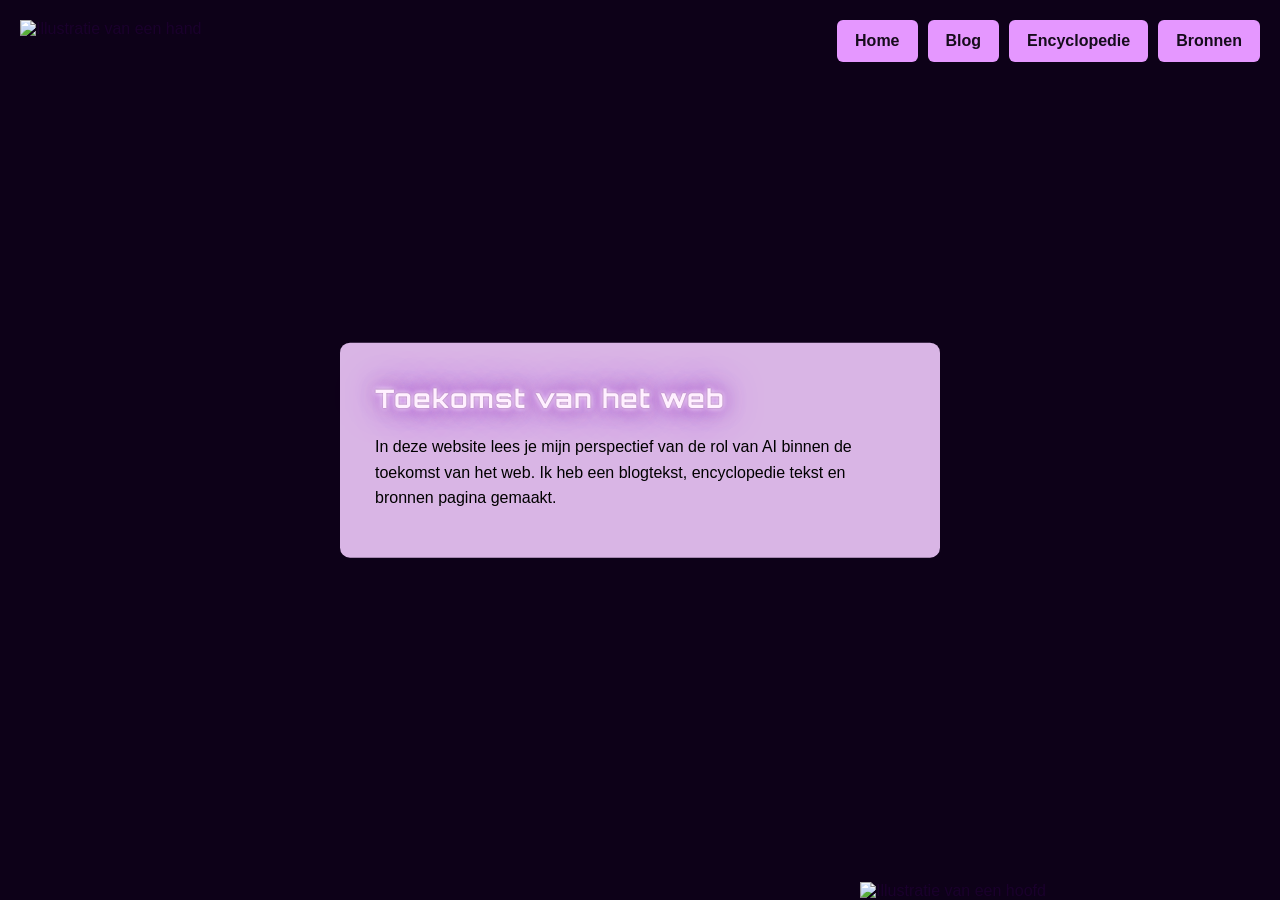
==== index.html @ ff5cd3cd "Add files via upload" ====
<!DOCTYPE html>
<html lang="nl">
<head>
    <meta charset="UTF-8">
    <meta name="viewport" content="width=device-width, initial-scale=1.0">
    <title>Toekomst voor het Web</title>
    
  
    <link rel="preconnect" href="https://fonts.googleapis.com">
    <link rel="preconnect" href="https://fonts.gstatic.com" crossorigin>
    <link href="https://fonts.googleapis.com/css2?family=Orbitron:wght@400;700;900&display=swap" rel="stylesheet">
    <link rel="stylesheet" href='style.css'>
</head> 
<body>

    <header>
      <nav class="top-nav">
        <ul>
<li><a href="index.html">Home</a></li>
<li><a href="blog.html">Blog</a></li>
<li><a href="enclyclopedie.html">Encyclopedie</a></li>
<li><a href="bronnen.html">Bronnen</a></li>

        </ul>
</nav>

    </header>

   
    <img src="images/hand.svg" class="img-hand" alt="Illustratie van een hand">
    <img src="images/head.svg" class="img-head" alt="Illustratie van een hoofd">
    <main class="page-container">
        <section class="card-pink card-bottom-left">
            <section class="Welkom">
            <h2>Toekomst van het web</h2>
            <p>In deze website lees je mijn perspectief van de rol van AI binnen de toekomst van het web. 
                Ik heb een blogtekst, encyclopedie tekst en bronnen pagina gemaakt. 
            
            </p>
        </section>
    </main>

</body>
</html>
---- style.css ----
@import url('https://fonts.googleapis.com/css2?family=Orbitron:wght@400;700;900&display=swap');


* {
    box-sizing: border-box;
    margin: 0;
    padding: 0;
}

body {
    background-color: #0d0118;
    
    background-image: url('images/6de68a73f82bf5dac4ca283f787d21d5.jpg');
    background-size: cover;
    background-position: center;
    background-repeat: no-repeat;
    background-attachment: fixed;
    font-family: 'Segoe UI', Tahoma, Geneva, Verdana, sans-serif;
    color: #1a002c;
    min-height: 100vh;
    position: relative;
    overflow-x: hidden;

main {
    min-height: 100vh;
    display: flex;
    justify-content: center;
    align-items: center;
}

.sources {
    width: 600px;
    max-width: 85vw;
    box-sizing: border-box;
    margin: 0 auto;
    padding: 35px;

    background-color: #d9b5e5;
    color: #160c1c;
    border-radius: 10px;

    position: fixed;
    top: 50%;
    left: 50%;
    transform: translate(-50%, -50%);
}
.sources a {
    color: #e2afff;
}

.sources a:hover {
    color: #ffffff;
    text-shadow: 0 0 10px #dda2ff;
}

.Welkom {
    position: fixed;
    top: 50%;
    left: 50%;
    transform: translate(-50%, -50%);

    width: 600px;
    max-width: 85vw;
    box-sizing: border-box;
    padding: 35px;

    background-color: #d9b5e5;
    color: #160c1c;
    border-radius: 10px;
}

.Welkom h2 {
    margin-top: 0;
}

.Welkom p {
    line-height: 1.6;
    overflow-wrap: break-word;
}
}

.top-nav {
    position: fixed;
    top: 20px;
    right: 20px;
    z-index: 1000;

    display: flex;
    flex-flow: row nowrap;
    gap: 10px;
    align-items: center;
}

.top-nav ul {
    display: flex;
flex-direction: row;
align-items: center;
gap: 10px;
    list-style: none;
    margin: 0;
    padding: 0;
}

  
.top-nav li {
    display: block;
    list-style: none;
    margin: 0;
    padding: 0;
}
.top-nav a {
    display: inline-block;
    position: static;
    margin: 0;
    padding: 12px 18px;

    background-color: #e597ff;
    color: #160c1c;
    text-decoration: none;
    border-radius: 6px;
    font-weight: bold;
    white-space: nowrap;

}

.top-nav a {
    transition: all 0.3s ease;
}

.top-nav a:hover {
    color: #ffffff;
    background-color: #8d36c9;
    text-shadow:
        0 0 5px #ffffff,
        0 0 10px #e7a5ff,
        0 0 20px #c04dff,
        0 0 35px #9b00ff;

    box-shadow:
        0 0 8px #c04dff,
        0 0 20px #9b00ff;

    transform: translateY(-3px);
}


.img-hand {
    position: fixed;
    top: 20px;
    left: 20px;
    width: 380px;
    z-index: 1;
    pointer-events: none;
}

.img-head {
    position: fixed;
    bottom: 0;
    right: 0;
    width: 420px;
    z-index: 1;
    pointer-events: none;
}


.page-container {
    position: relative;
    width: 100%;
    min-height: 100vh;
    z-index: 10;
}


.card-pink {
    background-color: #d8b4e2;
    padding: 30px;
    border-radius: 2px;
    box-shadow: 0 8px 30px rgba(0, 0, 0, 0.7);
    position: absolute;
    line-height: 1.6;
    max-height: 75vh;
    overflow-y: auto;
}


.card-pink h1, 
.card-pink h2, 
.card-pink h3 {
    font-family: 'Orbitron', sans-serif; 
    color: #000000;
    margin-bottom: 15px;
    letter-spacing: 1px;
}

.card-pink h2 {
    font-size: 1.6rem;
}

.card-pink p {
    margin-bottom: 12px;
    font-size: 1rem;
    color: #000000;
}




.card-center {
    top: 120px;
    left: 30%;
    width: 520px;
}

.textbox {
    background-color: #d9b5e5;
    color: #160c1c;
    padding: 35px;
    border-radius: 10px;
    box-sizing: border-box;
}


.textbox h2 {
    color: #160c1c;
}


.textbox a {
    color: #4b126b;
    text-decoration: none;
}

.textbox a:hover {
    color: #ffffff;
    text-shadow: 0 0 10px #a000ff;
}

.text-box.links {
    position: fixed;
    top: 50%;
    left: 50%;
    transform: translate(-50%, -50%);

    width: 600px;
    max-width: 85vw;
    box-sizing: border-box;
    padding: 35px;

    background-color: #d9b5e5;
    color: #160c1c;
    border-radius: 10px;
}

.text-box.links h2 {
    color: #160c1c;
}

.text-box.links a {
    color: #4b126b;
}


h1,
h2 {
    color: #f4d8ff;
    text-shadow:
        0 0 5px #ffffff,
        0 0 10px #d68aff,
        0 0 20px #a83cff,
        0 0 35px #9600ff;
}

h1:hover,
h2:hover {
    text-shadow:
        0 0 8px #ffffff,
        0 0 15px #e8aaff,
        0 0 30px #b84dff,
        0 0 45px #ffffff;

    transition: text-shadow 0.3s ease;
}

h1,
h2 {
    color: #fff0ff;
    -webkit-text-fill-color: #fff0ff;

    text-shadow:
        0 0 2px #915a9a,
        0 0 5px #ffffff,
        0 0 10px #e8aaff,
        0 0 20px #7d2d9c,
        0 0 40px #a020f0;
}
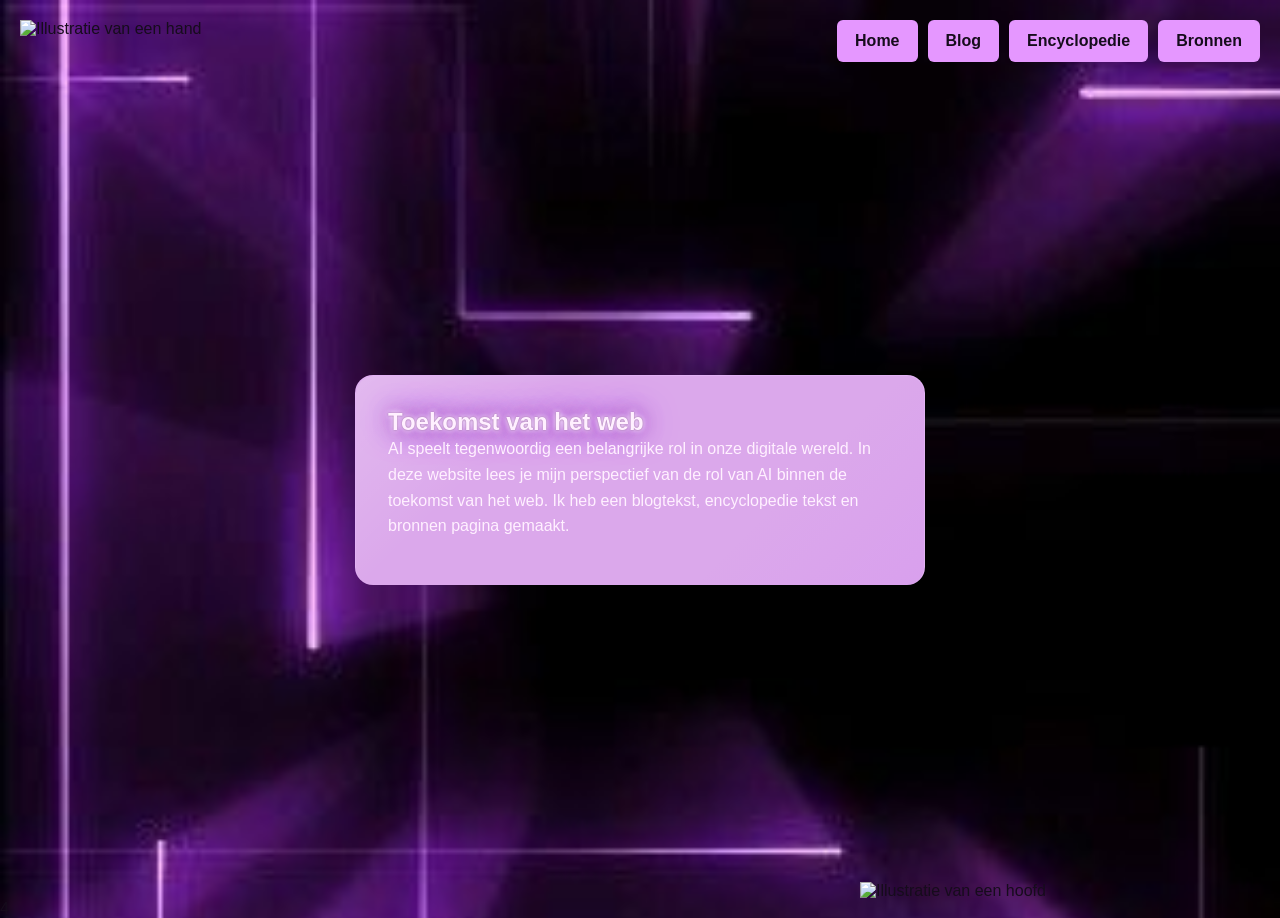
==== commit 9ae24fdd: "Add files via upload" ====
--- a/index.html
+++ b/index.html
@@ -10,16 +10,16 @@
     <link rel="preconnect" href="https://fonts.googleapis.com">
     <link rel="preconnect" href="https://fonts.gstatic.com" crossorigin>
     <link href="https://fonts.googleapis.com/css2?family=Orbitron:wght@400;700;900&display=swap" rel="stylesheet">
-    <link rel="stylesheet" href='style.css'>
+    <link rel="stylesheet" href='./css/style.css'>
 </head> 
 <body>
 
     <header>
-      <nav class="top-nav">
+      <nav>
         <ul>
 <li><a href="index.html">Home</a></li>
 <li><a href="blog.html">Blog</a></li>
-<li><a href="enclyclopedie.html">Encyclopedie</a></li>
+<li><a href="encyclopedie.html">Encyclopedie</a></li>
 <li><a href="bronnen.html">Bronnen</a></li>
 
         </ul>
@@ -27,19 +27,20 @@
 
     </header>
 
-   
-    <img src="images/hand.svg" class="img-hand" alt="Illustratie van een hand">
-    <img src="images/head.svg" class="img-head" alt="Illustratie van een hoofd">
-    <main class="page-container">
-        <section class="card-pink card-bottom-left">
-            <section class="Welkom">
+               
+    <img src="../website/images/hand.svg" class="img-hand" alt="Illustratie van een hand">
+    <img src="../website/images/head.svg" class="img-head" alt="Illustratie van een hoofd"> 
+    <main>
+        
+             <article>
             <h2>Toekomst van het web</h2>
-            <p>In deze website lees je mijn perspectief van de rol van AI binnen de toekomst van het web. 
-                Ik heb een blogtekst, encyclopedie tekst en bronnen pagina gemaakt. 
+        
+            <p>AI speelt tegenwoordig een belangrijke rol in onze digitale wereld.
+                In deze website lees je mijn perspectief van de rol van AI binnen de toekomst van het web.
+                Ik heb een blogtekst, encyclopedie tekst en bronnen pagina gemaakt.<p>
+                </article>
             
-            </p>
-        </section>
     </main>
 
 </body>
-</html>+</html>4
--- a/css/style.css
+++ b/css/style.css
@@ -0,0 +1,328 @@
+
+@import url('https://fonts.googleapis.com/css2?family=Orbitron:wght@400;700;900&display=swap');
+
+* {
+    box-sizing: border-box;
+    margin: 0;
+    padding: 0;
+}
+
+body {
+    min-height: 100vh;
+    overflow-x: hidden;
+    position: relative;
+    background: #0d0118 url('../images/6de68a73f82bf5dac4ca283f787d21d5.jpg')
+        center / cover fixed no-repeat;
+    font-family: 'Segoe UI', Tahoma, Geneva, Verdana, sans-serif;
+    color: #160c1c;
+}
+
+/* Navigatie */
+
+nav {
+    position: fixed;
+    top: 20px;
+    right: 20px;
+    z-index: 1000;
+}
+
+nav ul {
+    display: flex;
+    flex-flow: row nowrap;
+    align-items: center;
+    gap: 10px;
+    list-style: none;
+}
+
+nav a {
+    display: inline-block;
+    padding: 12px 18px;
+    border-radius: 6px;
+    background-color: #e597ff;
+    color: #160c1c;
+    text-decoration: none;
+    font-weight: bold;
+    white-space: nowrap;
+    transition: all 0.3s ease;
+}
+
+nav a:hover {
+    transform: translateY(-3px);
+    background-color: #8d36c9;
+    color: #fff;
+    text-shadow:
+        0 0 5px #fff,
+        0 0 10px #e7a5ff,
+        0 0 20px #c04dff,
+        0 0 35px #9b00ff;
+    box-shadow:
+        0 0 8px #c04dff,
+        0 0 20px #9b00ff;
+}
+
+/* Afbeeldingen */
+
+.img-hand,
+.img-head {
+    position: fixed;
+    z-index: 1;
+    pointer-events: none;
+    animation: neonPulse 1.5s ease-in-out infinite alternate;
+}
+
+.img-hand {
+    top: 20px;
+    left: 20px;
+    width: 380px;
+}
+
+.img-head {
+    right: 0;
+    bottom: 0;
+    width: 420px;
+}
+
+@keyframes neonPulse {
+    from {
+        filter:
+            drop-shadow(0 0 4px #a020f0)
+            drop-shadow(0 0 8px #f6f7f8);
+    }
+
+    to {
+        filter:
+            drop-shadow(0 0 12px #a020f0)
+            drop-shadow(0 0 25px #f9f9f9);
+    }
+}
+
+/* Inhoud */
+
+main {
+    position: relative;
+    z-index: 10;
+    display: flex;
+    justify-content: center;
+    align-items: center;
+    width: 100%;
+    min-height: 100vh;
+    padding: 90px 20px 30px;
+}
+
+article {
+    width: 570px;
+    max-width: 85vw;
+    max-height: 78vh;
+    overflow-y: auto;
+    padding: 32px;
+    padding-bottom: 16px;
+    border-radius: 10px;
+    border:none; 
+    background-color: #d8b2e0;
+    color: #160c1c;
+    border-bottom: none !important;
+    box-shadow: none !important;
+   
+}
+
+article:hover {
+    border-color: rgba(226, 175, 255, 0.95);
+    box-shadow:
+        0 0 18px rgba(160, 32, 240, 0.3),
+        0 0 35px rgba(160, 32, 240, 0.12),
+        inset 0 0 14px rgba(255, 255, 255, 0.1);
+}
+h1,
+h2 {
+    color: #fff0ff;
+    -webkit-text-fill-color: #fff0ff;
+    text-shadow:
+        0 0 2px #915a9a,
+        0 0 5px #ffffff,
+        0 0 10px #e8aaff,
+        0 0 20px #7d2d9c,
+        0 0 35px #a020f0;
+    transition: text-shadow 0.7s ease;
+}
+
+h1:hover,
+h2:hover {
+    text-shadow:
+        0 0 5px #ffffff,
+        0 0 12px #e8aaff,
+        0 0 24px #b84dff,
+        0 0 38px #a020f0;
+}
+
+article p {
+    margin-bottom: 14px;
+    line-height: 1.6;
+    overflow-wrap: break-word;
+}
+
+article ul {
+    padding-left: 20px;
+    line-height: 1.6;
+}
+
+article a:hover {
+    color: #fff;
+    text-shadow: 0 0 10px #dda2ff;
+}
+
+article h2 {
+    display: table;
+    width: auto;
+    border: none !important;
+    background: none !important;
+    box-shadow: none !important;
+}
+
+/* Bronnenpagina */
+
+.sources a {
+    color: #e2afff;
+}
+
+/* Kleine schermen */
+
+@media (max-width: 700px) {
+    nav {
+        top: 12px;
+        right: 12px;
+        left: 12px;
+    }
+
+    nav ul {
+        justify-content: center;
+        flex-wrap: wrap;
+        gap: 6px;
+    }
+
+    nav a {
+        padding: 10px;
+        font-size: 12px;
+    }
+
+    .img-hand {
+        top: 90px;
+        left: 0;
+        width: 30vw;
+    }
+
+    .img-head {
+        width: 32vw;
+    }
+
+    main {
+        padding-top: 110px;
+    }
+
+    article {
+        max-width: 90vw;
+        max-height: 75vh;
+        padding: 24px;
+    }
+}
+@keyframes ambientGlow {
+    from {
+        background-position: 0% 50%, 100% 50%, center;
+    }
+
+    to {
+        background-position: 100% 50%, 0% 50%, center;
+    }
+}
+
+@media (prefers-reduced-motion: reduce) {
+    *,
+    *::before,
+    *::after {
+        animation: none !important;
+        transition: none !important;
+    }
+}
+
+/* Paarse glazen tekstblokken */
+article {
+    width: 570px;
+    max-width: 85vw;
+    max-height: 78vh;
+    overflow-y: auto;
+    padding: 32px;
+
+    position: relative;
+    isolation: isolate;
+
+    /* Transparant paars glas */
+    background: rgb(219, 168, 235);
+    color: #fff0ff;
+
+    /* Glazen rand */
+    border: 1px solid rgba(235, 190, 255, 0.45);
+    border-radius: 18px;
+
+    /* Glas vervaagt wat erachter zit */
+    -webkit-backdrop-filter: blur(14px) saturate(150%);
+    backdrop-filter: blur(14px) saturate(150%);
+
+    /* Diepte en licht */
+    box-shadow:
+        0 18px 40px rgba(0, 0, 0, 0.28),
+        0 0 22px rgba(190, 70, 255, 0.18),
+        inset 0 1px 1px rgba(255, 255, 255, 0.35),
+        inset 0 -12px 25px rgba(100, 20, 160, 0.12);
+
+    animation: glassFloat 6s ease-in-out infinite;
+    transition:
+        border-color 0.35s ease,
+        box-shadow 0.35s ease,
+        background 0.35s ease;
+}
+
+/* Zwevend 3D-gevoel */
+@keyframes glassFloat {
+    0%, 100% {
+        translate: 0 0;
+    }
+    50% {
+        translate: 0 -6px;
+    }
+}
+
+/* Lichtreflectie boven op het glas */
+article::before {
+    content: "";
+    position: absolute;
+    inset: 0;
+    border-radius: inherit;
+    pointer-events: none;
+    z-index: -1;
+
+    background: linear-gradient(
+        135deg,
+        rgba(255, 255, 255, 0.2),
+        transparent 28%,
+        transparent 70%,
+        rgba(200, 100, 255, 0.12)
+    );
+}
+
+/* Glas licht op wanneer je erover beweegt */
+article:hover {
+    border-color: rgba(240, 190, 255, 0.85);
+    background: rgba(125, 55, 165, 0.4);
+
+    box-shadow:
+        0 22px 48px rgba(0, 0, 0, 0.35),
+        0 0 28px rgba(200, 70, 255, 0.3),
+        inset 0 1px 2px rgba(255, 255, 255, 0.45);
+}
+
+@media (prefers-reduced-motion: reduce) {
+    article {
+        animation: none;
+        translate: none;
+    }
+}
+
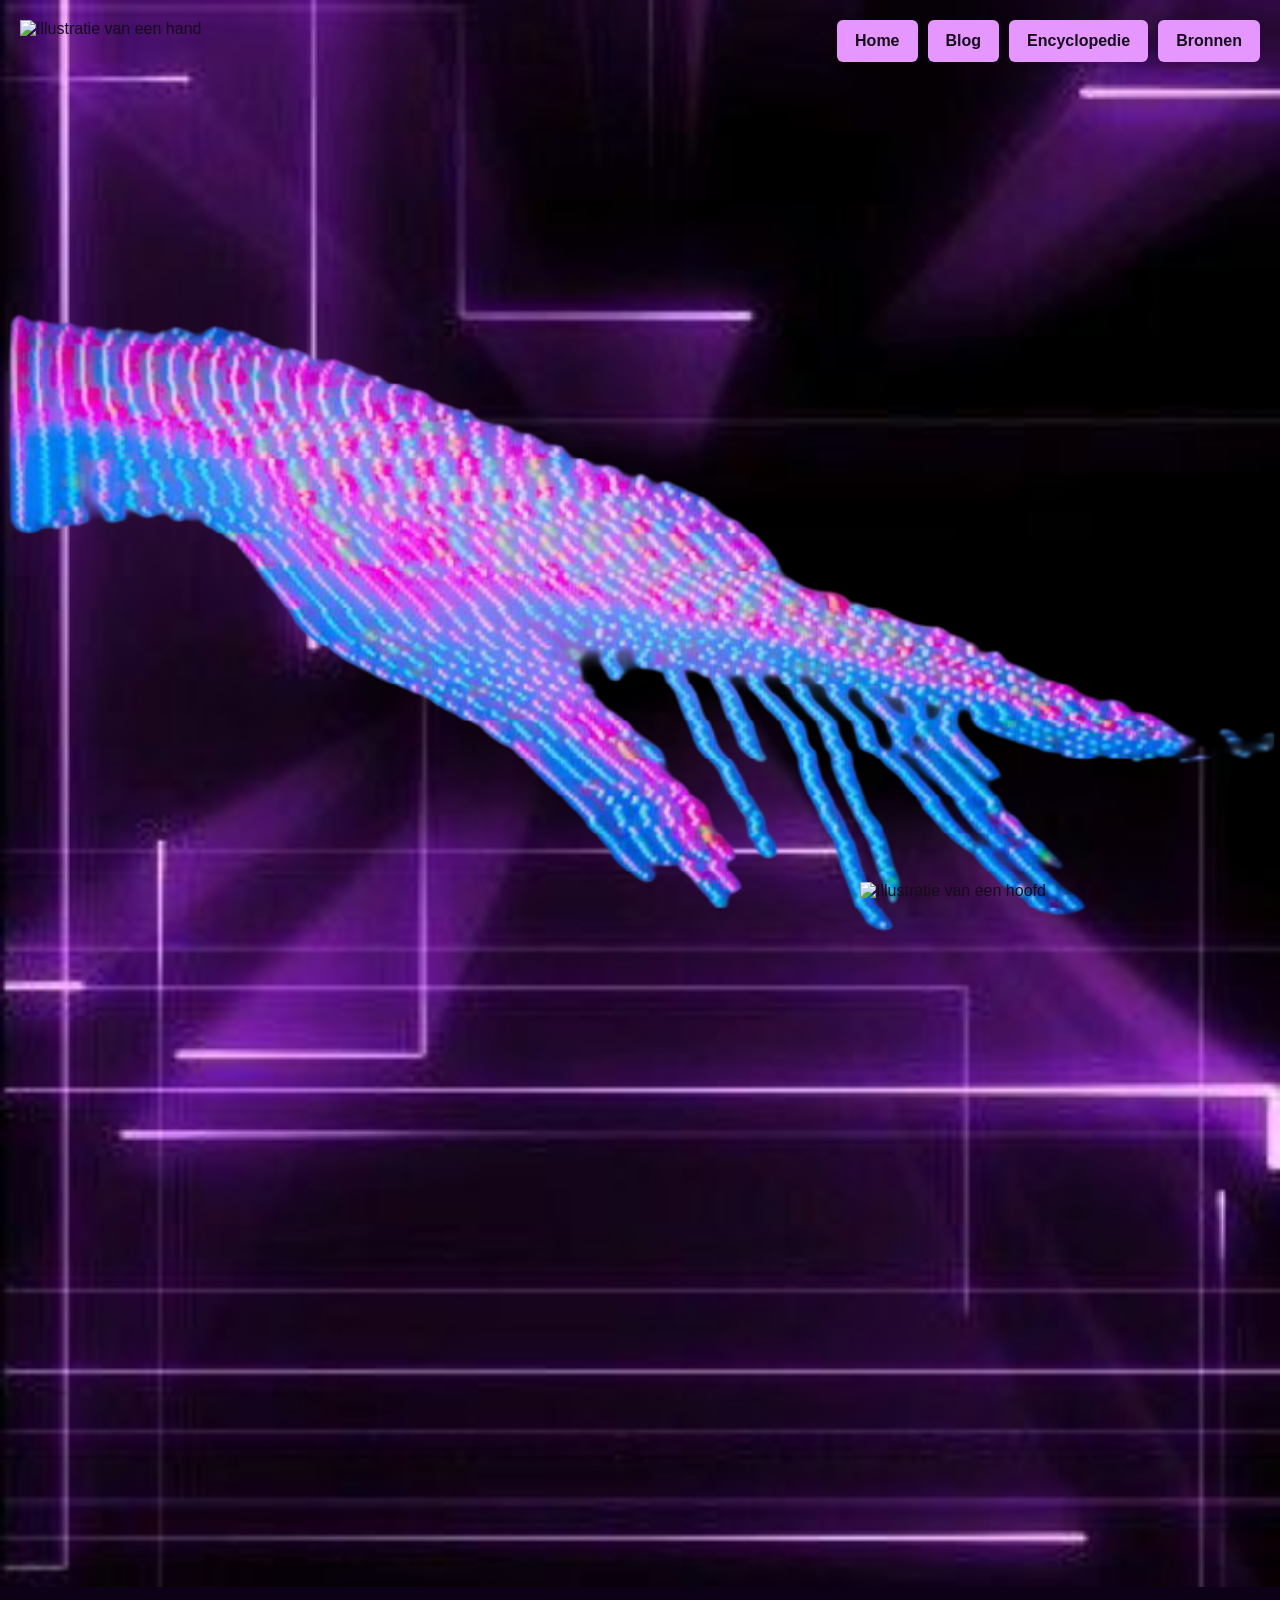
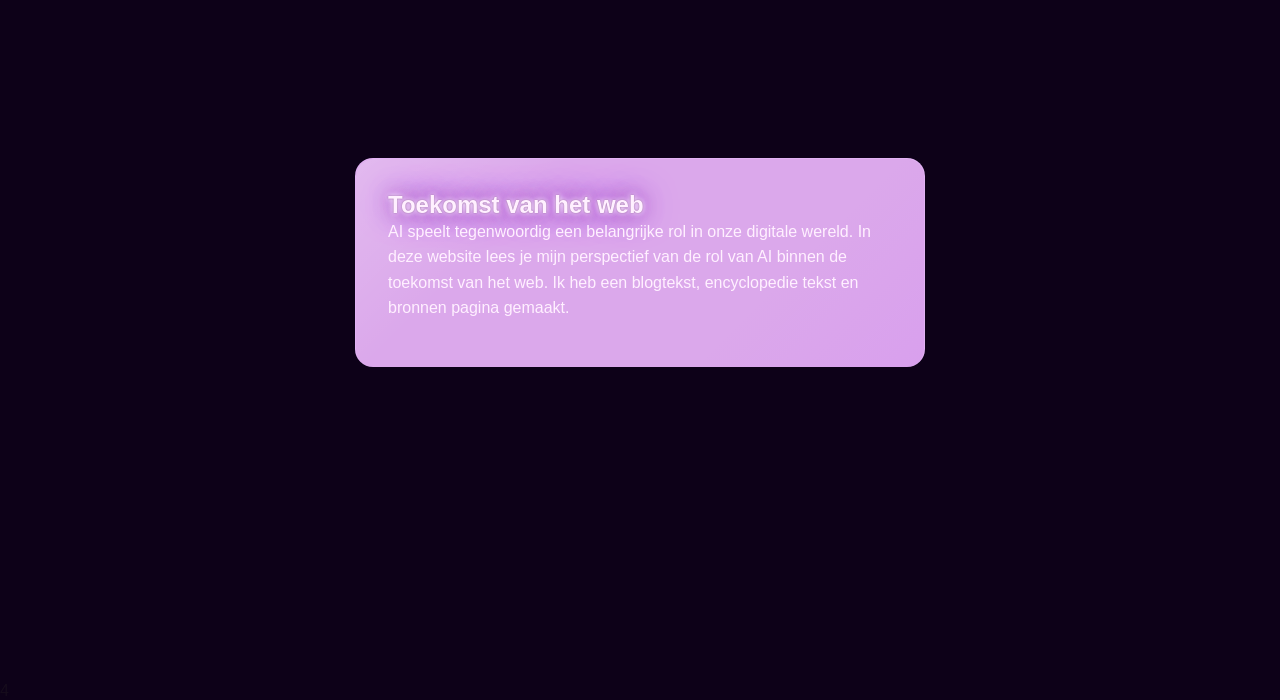
==== commit c932424d: "Update index.html" ====
--- a/index.html
+++ b/index.html
@@ -30,6 +30,12 @@
                
     <img src="../website/images/hand.svg" class="img-hand" alt="Illustratie van een hand">
     <img src="../website/images/head.svg" class="img-head" alt="Illustratie van een hoofd"> 
+<?xml version="1.0" encoding="UTF-8"?>
+<svg id="Laag_1" xmlns="http://www.w3.org/2000/svg" xmlns:xlink="http://www.w3.org/1999/xlink" version="1.1" viewBox="0 0 524.93 565.23">
+  <!-- Generator: Adobe Illustrator 30.5.1, SVG Export Plug-In . SVG Version: 2.1.4 Build 3)  -->
+  <image width="736" height="828" transform="scale(.71 .68)" xlink:href="[data-uri]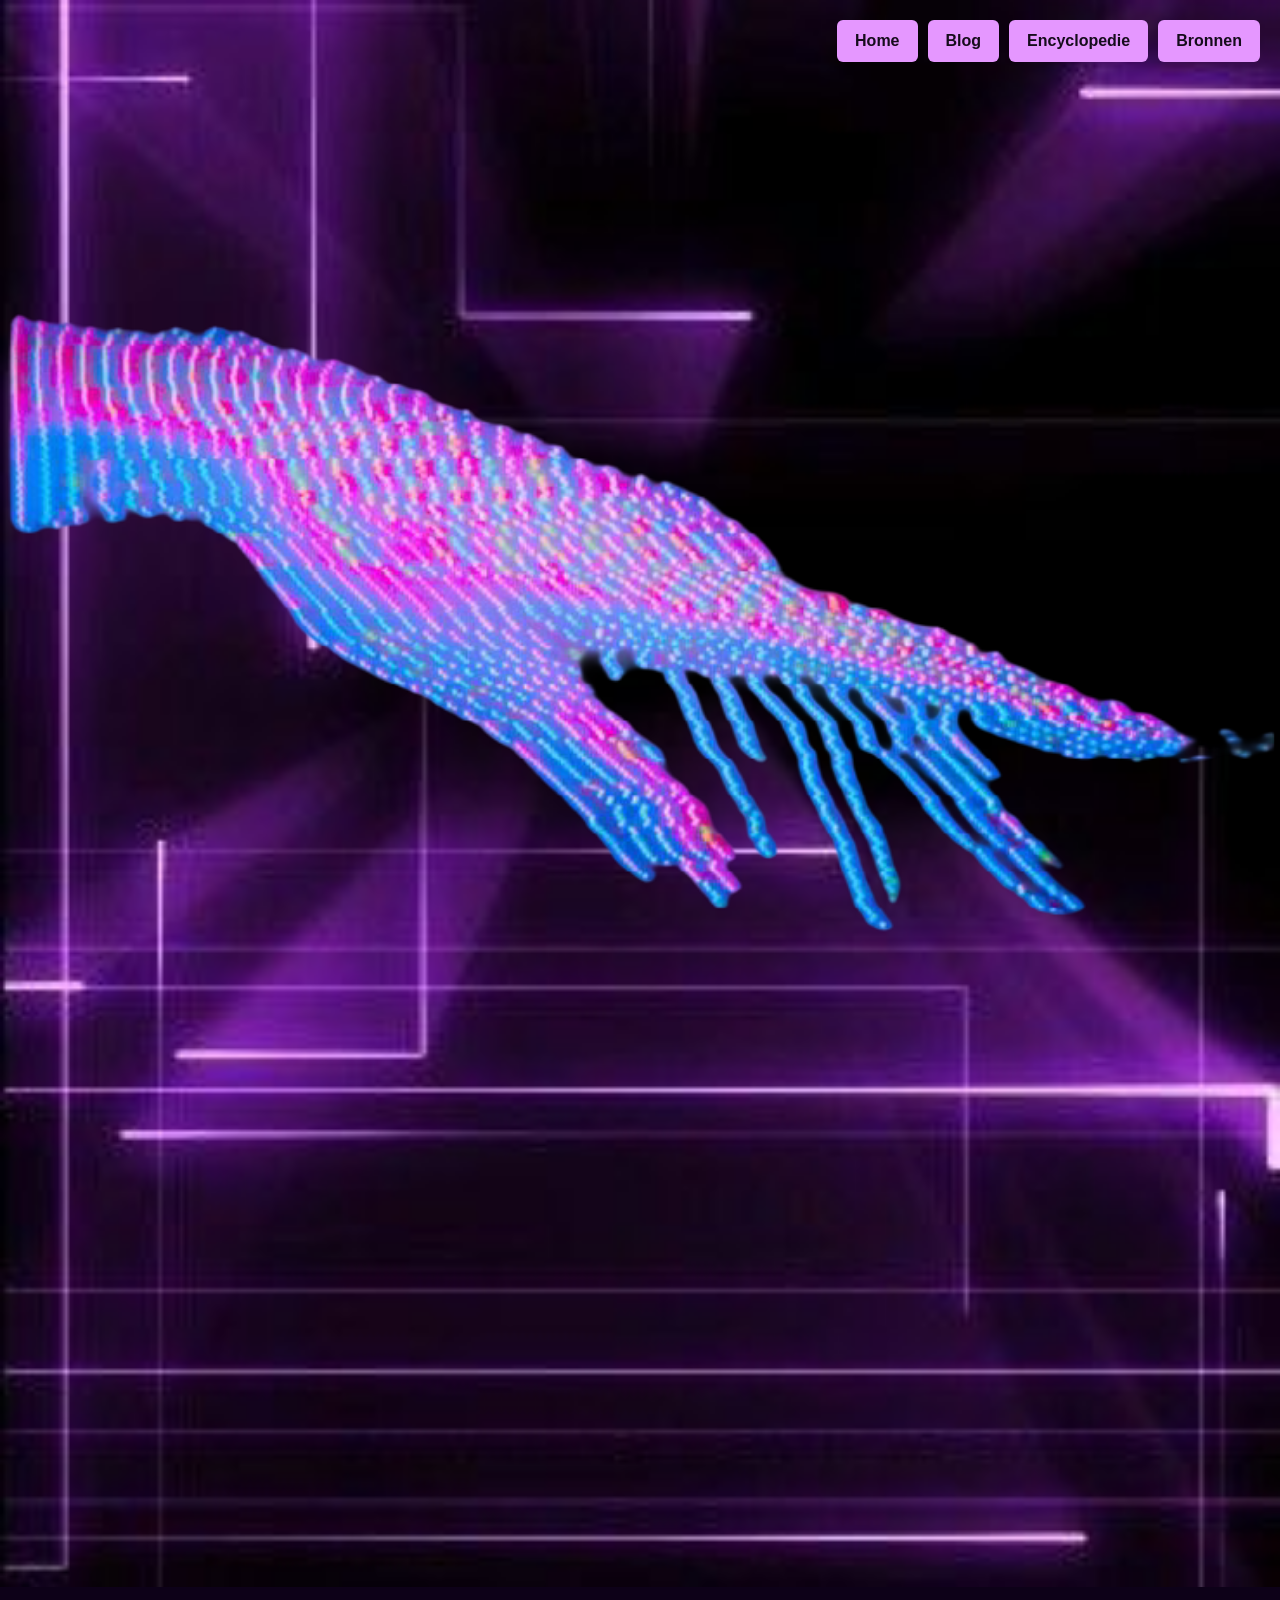
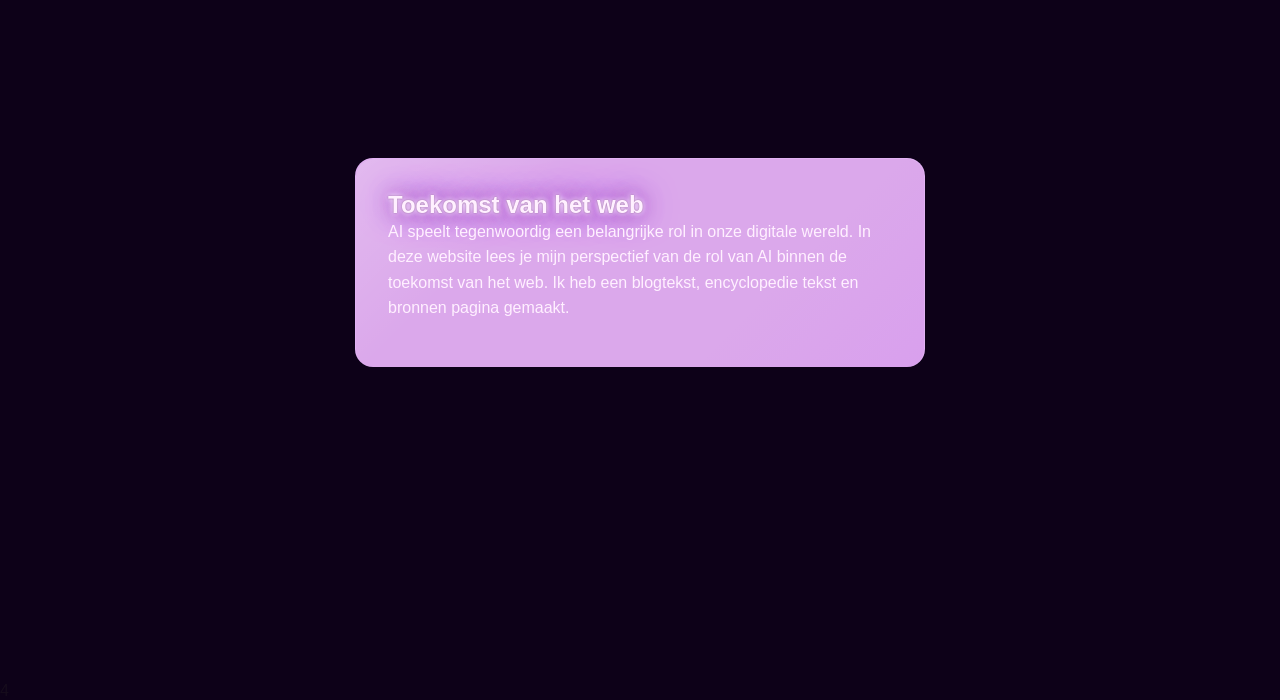
==== commit f0f3b0f1: "Update index.html" ====
--- a/index.html
+++ b/index.html
@@ -28,8 +28,7 @@
     </header>
 
                
-    <img src="../website/images/hand.svg" class="img-hand" alt="Illustratie van een hand">
-    <img src="../website/images/head.svg" class="img-head" alt="Illustratie van een hoofd"> 
+  
 <?xml version="1.0" encoding="UTF-8"?>
 <svg id="Laag_1" xmlns="http://www.w3.org/2000/svg" xmlns:xlink="http://www.w3.org/1999/xlink" version="1.1" viewBox="0 0 524.93 565.23">
   <!-- Generator: Adobe Illustrator 30.5.1, SVG Export Plug-In . SVG Version: 2.1.4 Build 3)  -->
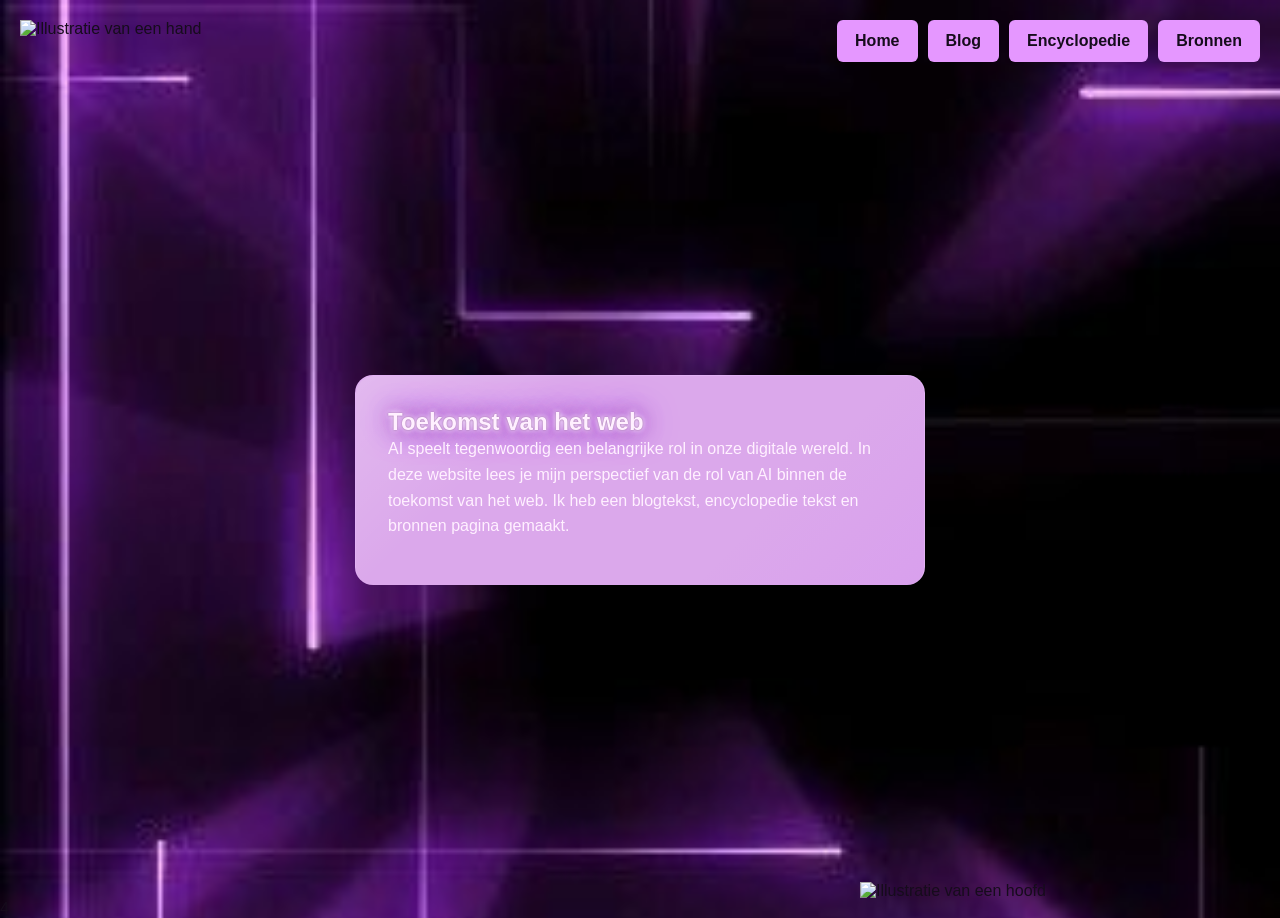
==== commit f6894d29: "Update index.html" ====
--- a/index.html
+++ b/index.html
@@ -27,13 +27,8 @@
 
     </header>
 
-               
-  
-<?xml version="1.0" encoding="UTF-8"?>
-<svg id="Laag_1" xmlns="http://www.w3.org/2000/svg" xmlns:xlink="http://www.w3.org/1999/xlink" version="1.1" viewBox="0 0 524.93 565.23">
-  <!-- Generator: Adobe Illustrator 30.5.1, SVG Export Plug-In . SVG Version: 2.1.4 Build 3)  -->
-  <image width="736" height="828" transform="scale(.71 .68)" xlink:href="[data-uri]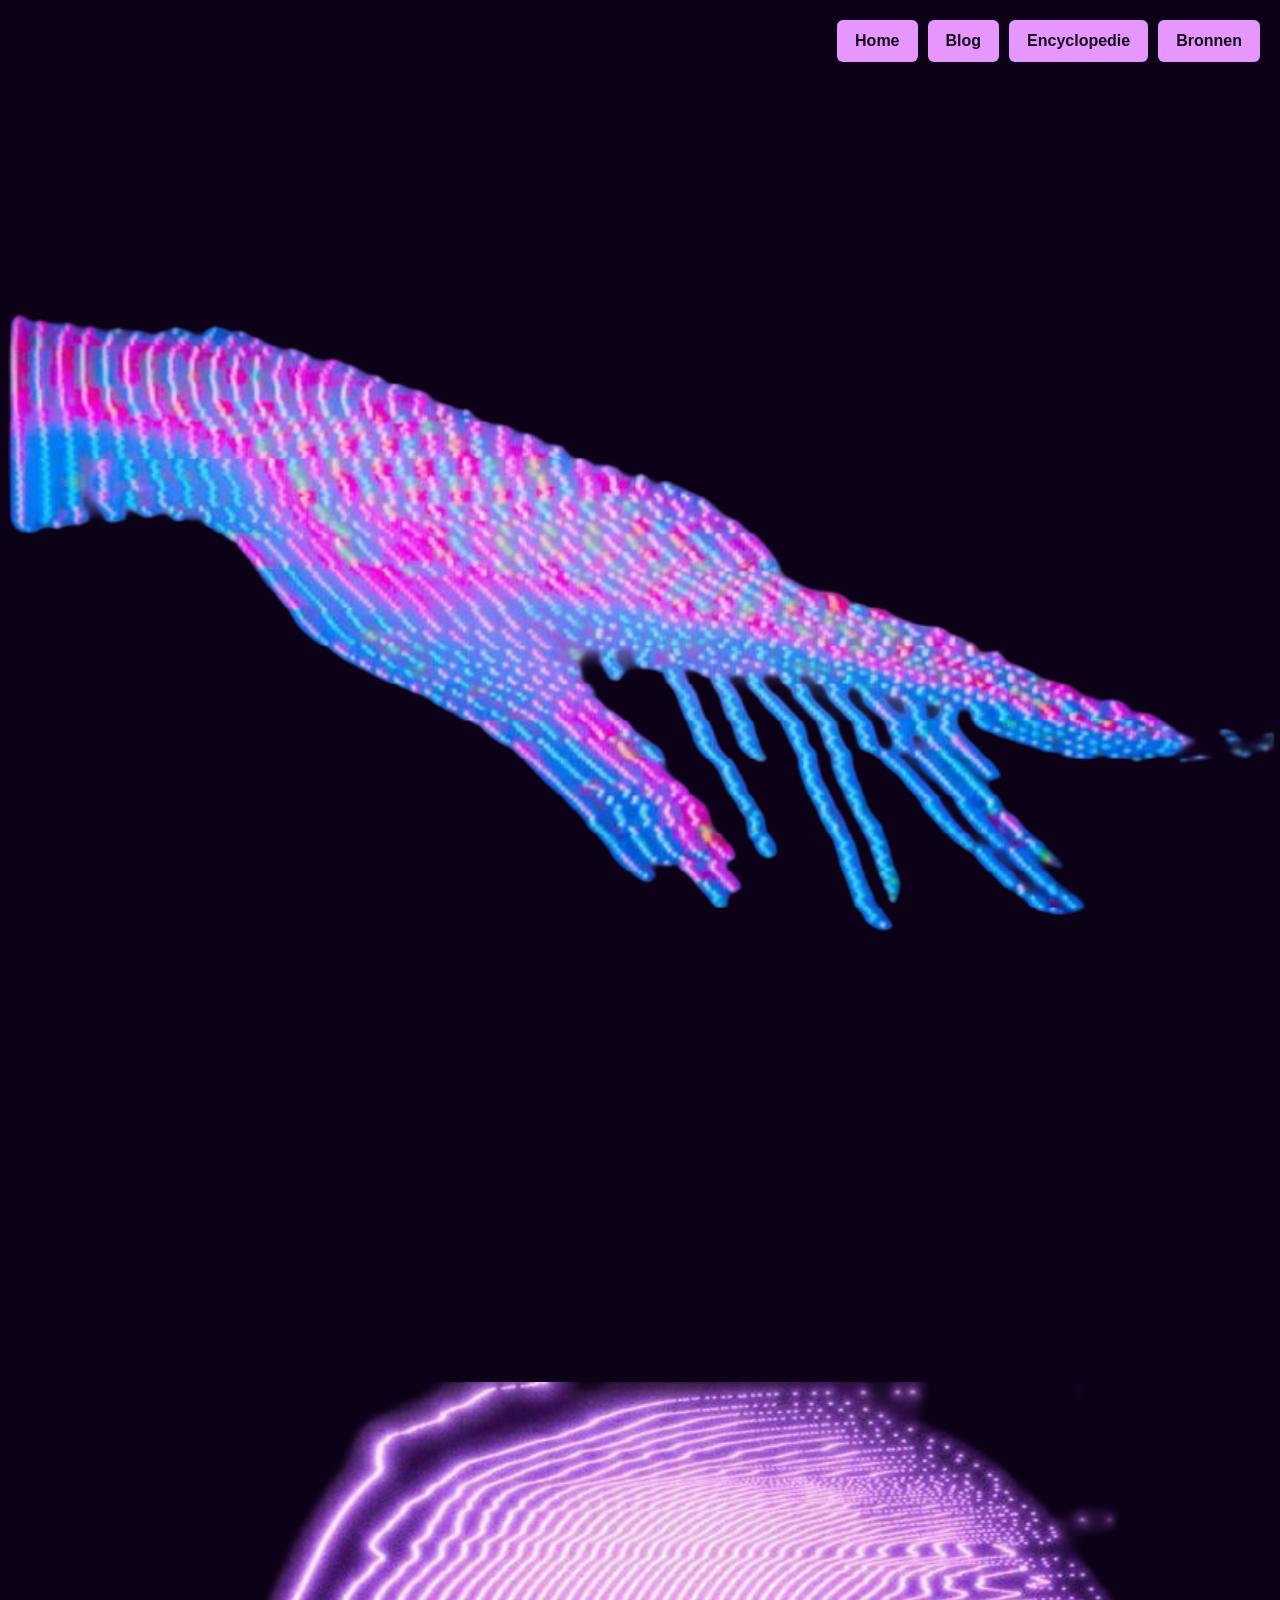
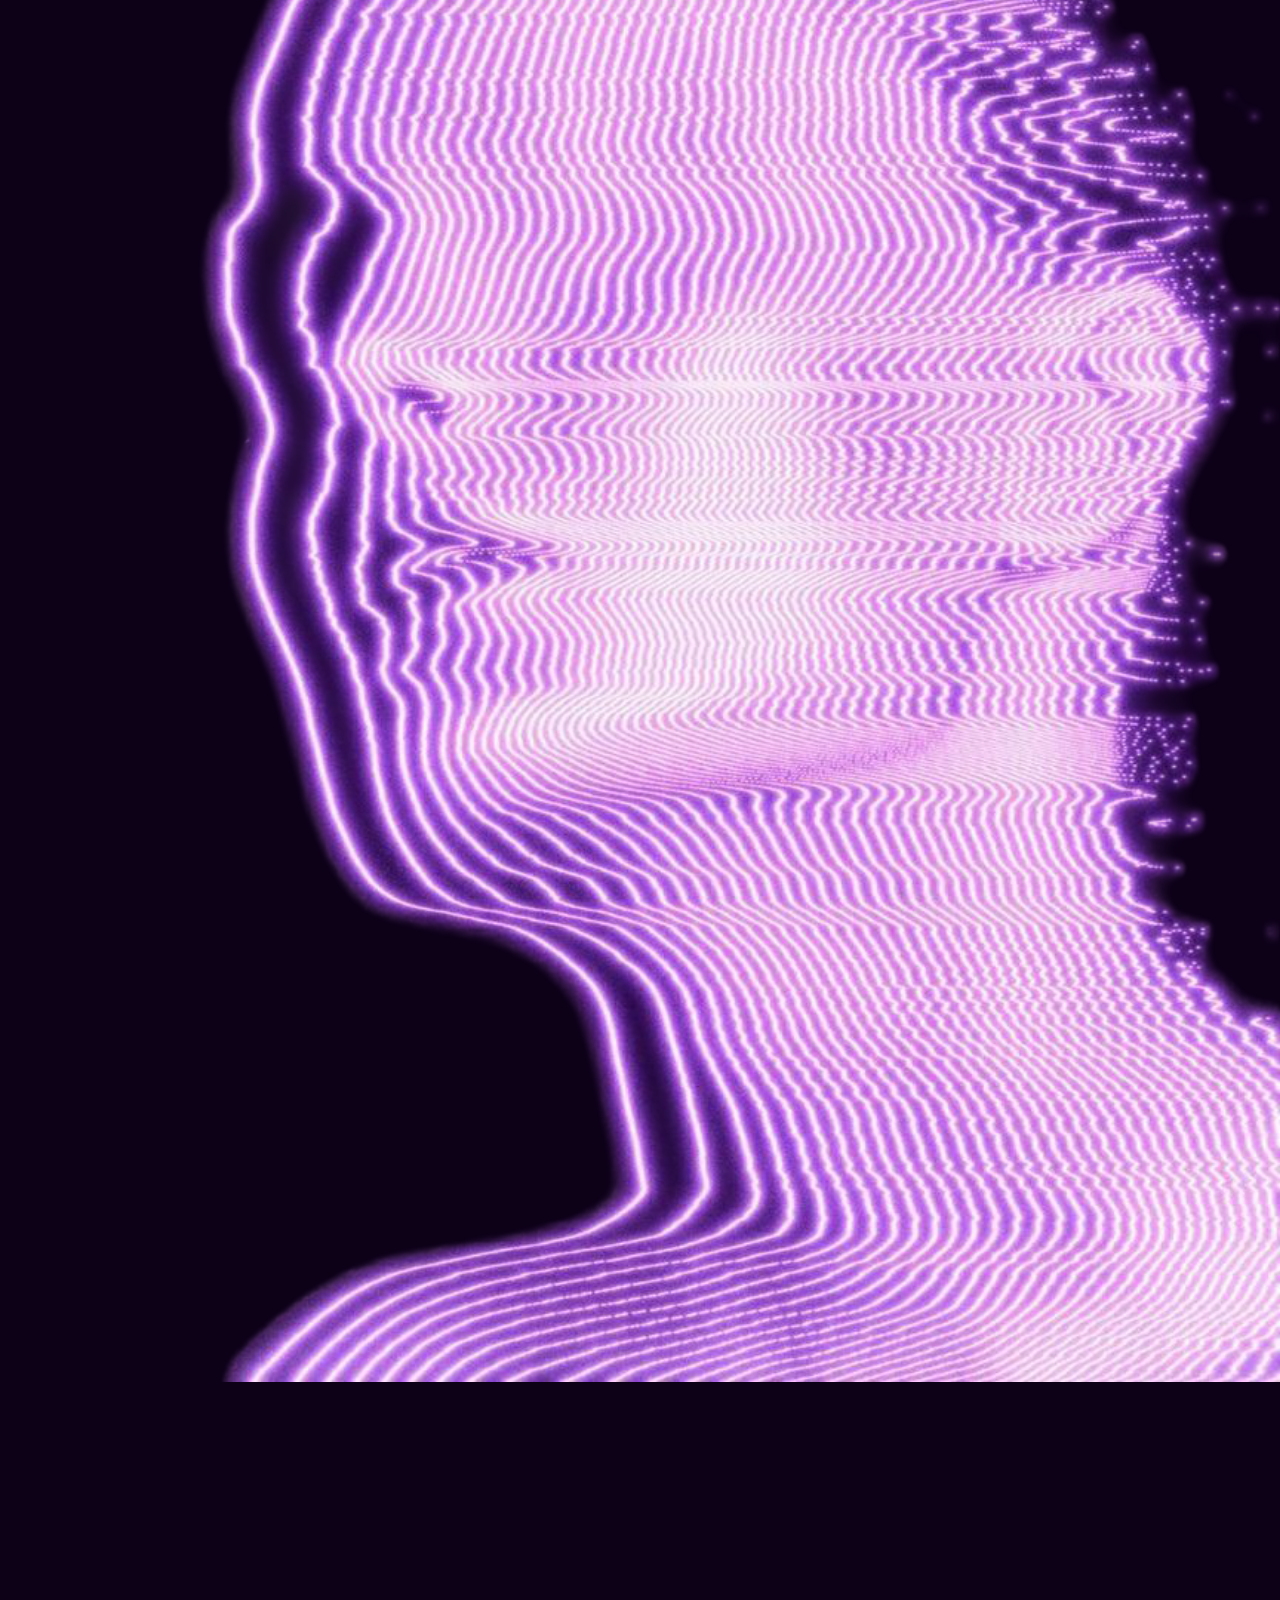
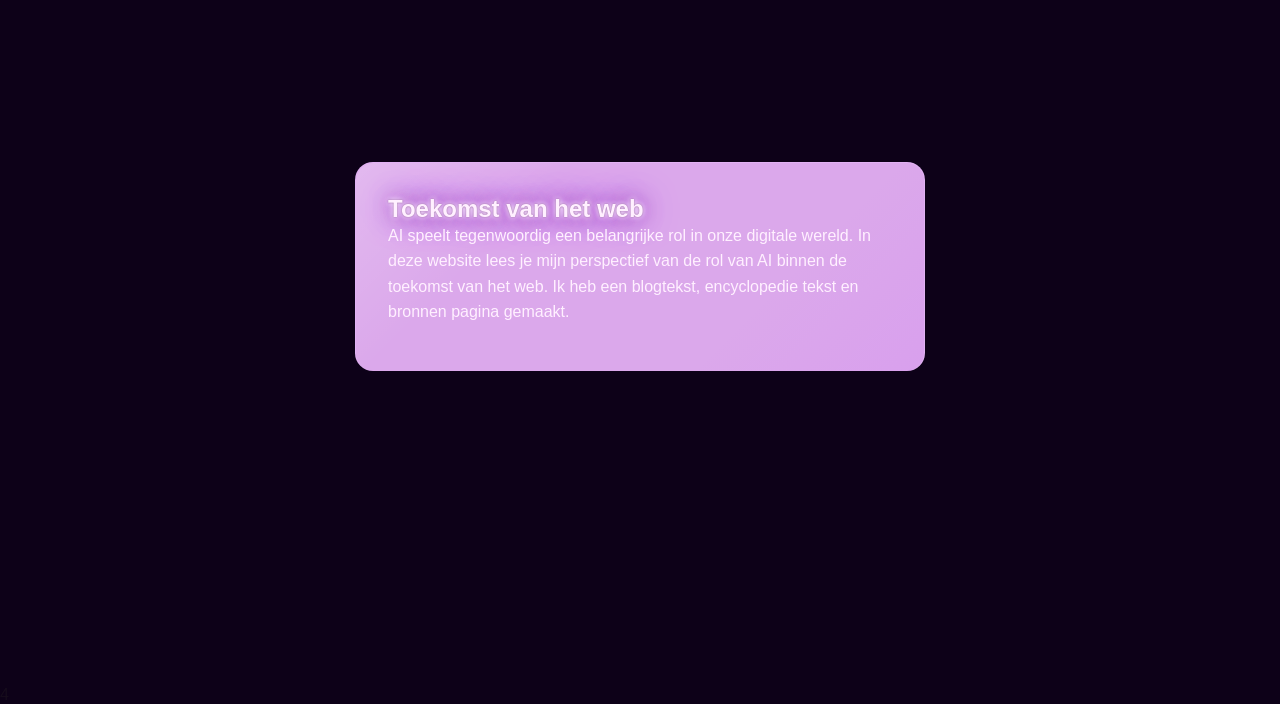
==== commit 8235c4df: "Update index.html" ====
--- a/index.html
+++ b/index.html
@@ -26,10 +26,9 @@
 </nav>
 
     </header>
-
-   <img src="../website/images/hand.svg" class="img-hand"  alt="Illustratie van een hand">
-    <img src="../website/images/head.svg" class="img-head" alt="Illustratie van een hoofd">
-    
+ <img src="hand.svg"  alt="Illustratie van een hand">
+    <img src="head.svg"  alt="Illustratie van een hoofd">
+  
     <main>
         
              <article>
--- a/css/style.css
+++ b/css/style.css
@@ -1,4 +1,3 @@
-
 /*lettertype*/
 @import url('https://fonts.googleapis.com/css2?family=Orbitron:wght@400;700;900&display=swap');
 
@@ -59,7 +58,6 @@
         0 0 8px #c04dff,
         0 0 20px #9b00ff;
 }
-/*afbeeldingen*/
 .img-hand,
 .img-head {
     position: fixed;
@@ -314,4 +312,3 @@
     }
 }
 
-
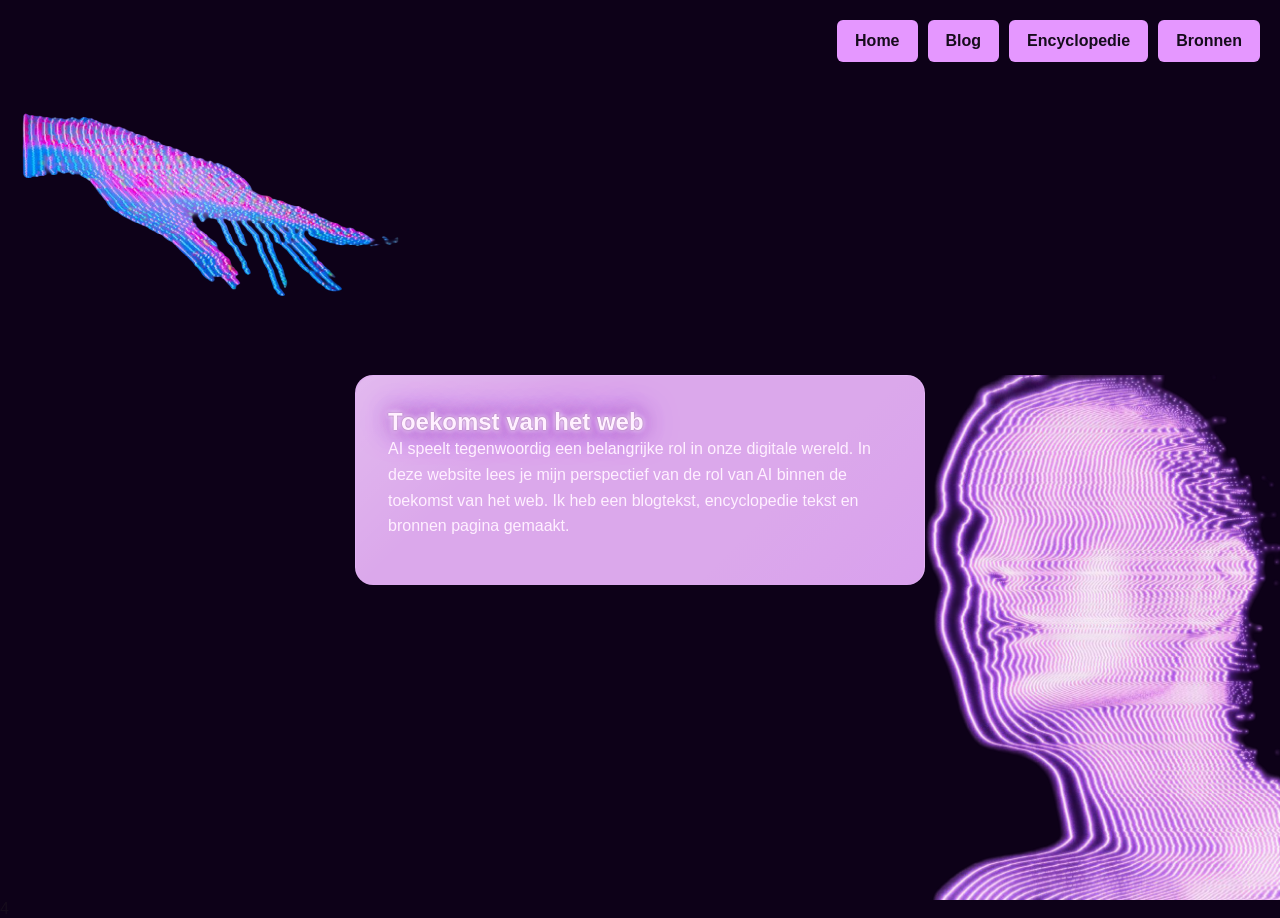
==== commit 1e1fbb61: "Update index.html" ====
--- a/index.html
+++ b/index.html
@@ -26,8 +26,8 @@
 </nav>
 
     </header>
- <img src="hand.svg"  alt="Illustratie van een hand">
-    <img src="head.svg"  alt="Illustratie van een hoofd">
+ <img src="hand.svg" class="img-hand" alt="Illustratie van een hand">
+    <img src="head.svg" class="img-head" alt="Illustratie van een hoofd">
   
     <main>
         
